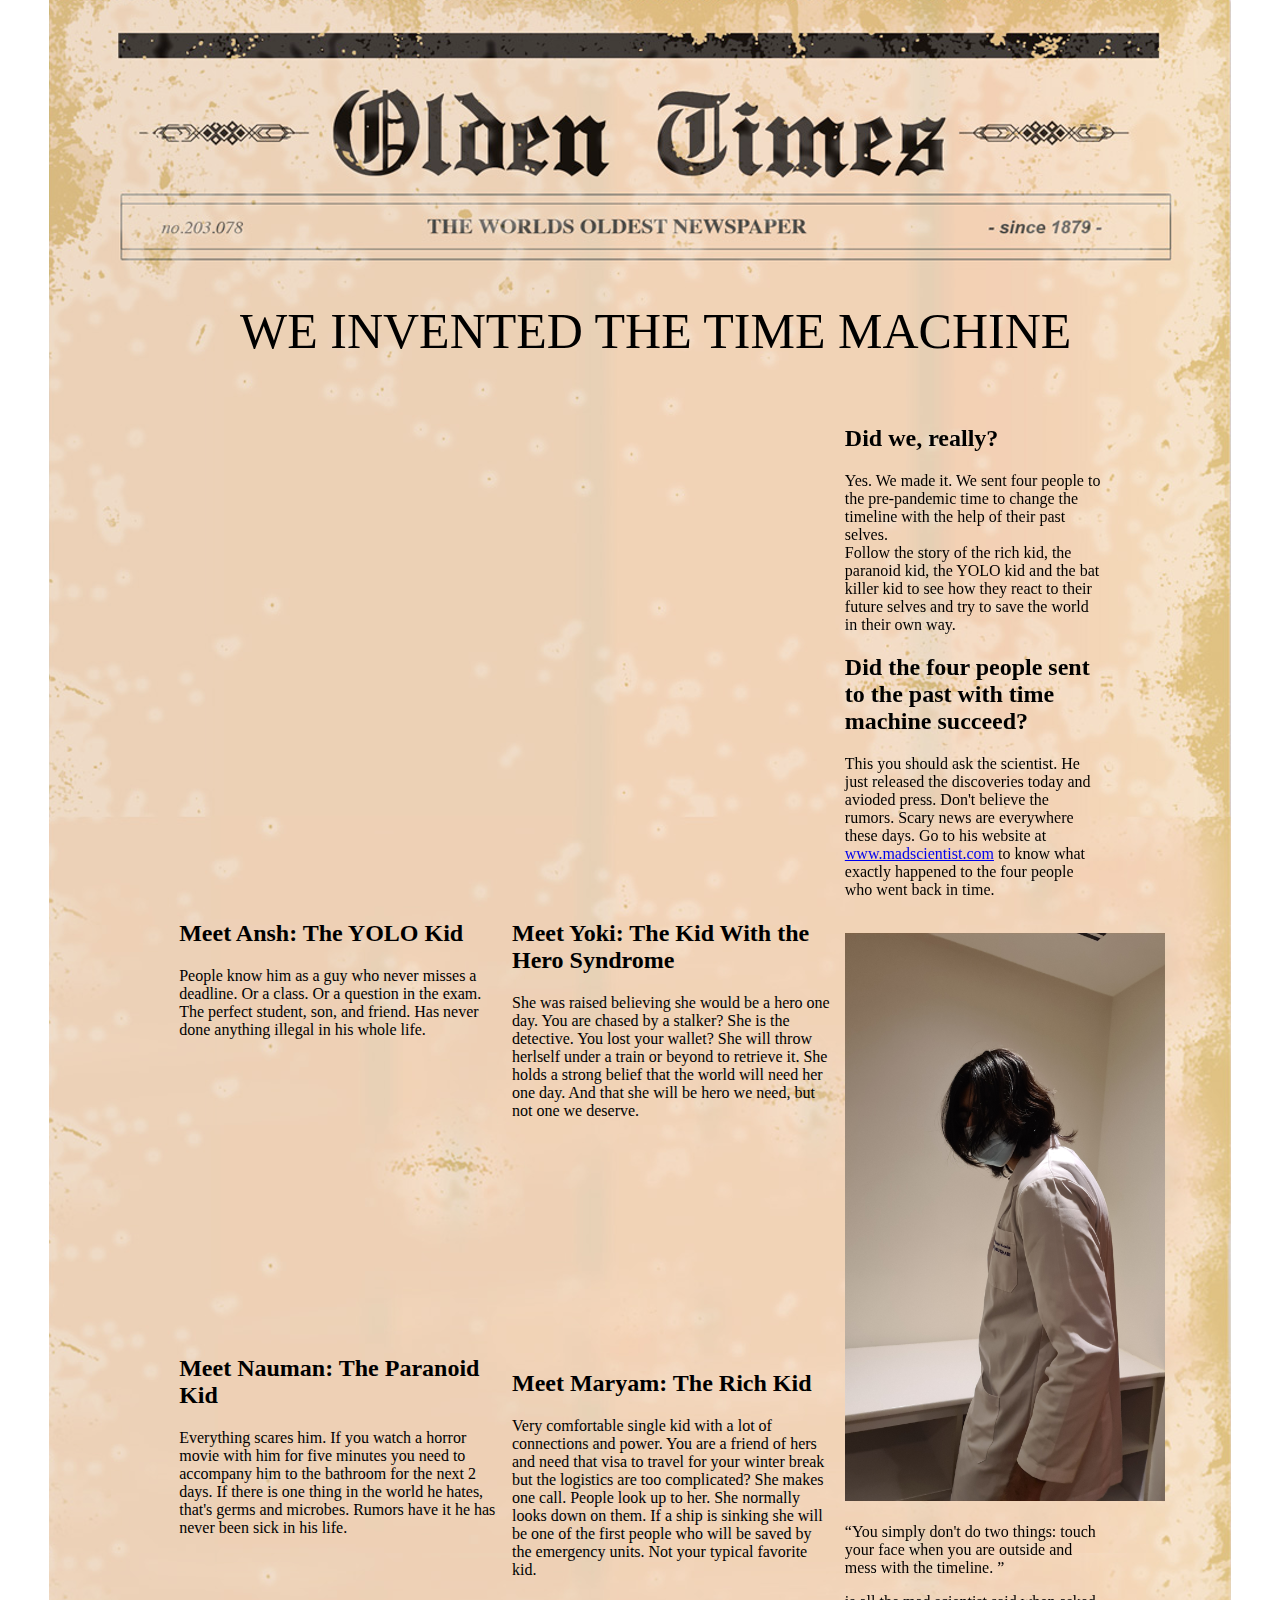
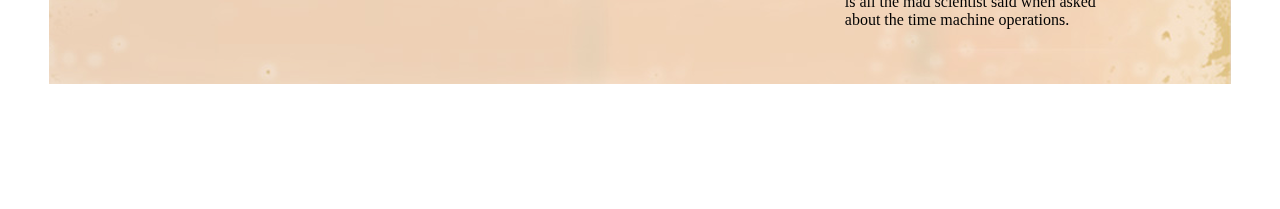
==== index.html @ e81c25d3 "add" ====
<!DOCTYPE html>
<html>
<head>
<title>we invented the time machine</title>
<link rel="stylesheet" href="style.css">
</head>

<body>




<div class="center">
    <img src="Picture1.png">
</div>

<p class="headline"> we invented the time machine </p>


<!-- 
<video id="intro" width="720" height="440" controls>
    <source src="Intro.mp4" type="video/mp4">
</video>
-->


<div id="intro">
    <iframe width="720" height="440" src="https://www.youtube.com/embed/N9l-K04S0UU" frameborder="0" allow="accelerometer; autoplay; clipboard-write; encrypted-media; gyroscope; picture-in-picture" allowfullscreen></iframe>
</div>

<div class="row">


    <div class="column1">
 
        <h2>Meet Ansh: The YOLO Kid</h2>
        <p>
            People know him as a guy who never misses a deadline. Or a class. Or a question in the exam. The perfect student, son, and friend.
            Has never done anything illegal in his whole life.
        </p>
        <iframe width="320" height="240" src="https://www.youtube.com/embed/4kS_X-ZhklM" frameborder="0" allow="accelerometer; autoplay; clipboard-write; encrypted-media; gyroscope; picture-in-picture" allowfullscreen></iframe>
        <br><br><br>


        <h2>Meet Nauman: The Paranoid Kid</h2>
        <p>
            Everything scares him. If you watch a horror movie with him for five minutes you need to accompany him to the bathroom for the next 2 days.
            If there is one thing in the world he hates, that's germs and microbes. Rumors have it he has never been sick in his life.
        </p>
        <iframe width="320" height="240" src="https://www.youtube.com/embed/FuA1tFCF4-k" frameborder="0" allow="accelerometer; autoplay; clipboard-write; encrypted-media; gyroscope; picture-in-picture" allowfullscreen></iframe>



<!--
        <h2>The Latest: Tokyo's Daily Infections Top 600 for First Time</h2>
        <p>TOKYO — The number of new coronavirus infections in Japan's capital have topped 600 in a day for the first time.

            Experts on Tokyo's virus task force say the surge in infections has placed an added burden on hospitals, making it difficult for many of them to carry out treatment for ordinary patients.
            
            Tokyo reported 602 new cases Thursday, while the daily tally for the entire nation was 2,810. Japan has reported 168,573 infections since the pandemic began, with 2,465 deaths.
            
            Tokyo Gov. Yuriko Koike is urging residents to avoid non-essential outings, especially senior citizens and their families. Tokyo has issued a request for drinking places to close early until Dec. 17.
            
        </p>


        <h2>India's Pandemic Recovery Plan Could Cost Air Quality Goals</h2>
        <p>
            NEW DELHI (AP) — India is facing two public health emergencies simultaneously: critically polluted air and the pandemic. And Surinder Singh, a bus driver in the capital New Delhi, is trapped between them both.

In previous years, the government encouraged more people to use buses that run on cleaner fuels, like the one he drives, as an emergency air quality measure. But this year there are limits on passengers to maintain social distance. The air stings Singh's eyes and he worries about contracting the virus every time a person gets on board.

Still reeling from India’s harsh lockdown that dried up his $9 daily income for two months, the 47-year-old father of two says he has no choice but to work. Masked and armed with a bottle of hand sanitizer, he starts his journey near a private hospital that is overwhelmed by virus patients. He travels through roads packed with traffic to the city’s largest and most frenetic railway station.

“I drive the bus in constant fear," he said.

Millions of others are equally desperate in India's historic recession. The economy contracted by 23.9% in the April-June quarter — its worst performance in at least 24 years — and by 7.5% in the next quarter.
        </p>
    -->


    </div>



    <div class="column2">


        <h2>Meet Yoki: The Kid With the Hero Syndrome</h2>
        <p>
            She was raised believing she would be a hero one day. You are chased by a stalker? She is the detective. You lost your wallet?
            She will throw herlself under a train or beyond to retrieve it. She holds a strong belief that the world will need her one day.
            And that she will be hero we need, but not one we deserve.
        </p>
        <iframe width="320" height="210" src="https://www.youtube.com/embed/IMdLojmYSHQ" frameborder="0" allow="accelerometer; autoplay; clipboard-write; encrypted-media; gyroscope; picture-in-picture" allowfullscreen></iframe>
        <br>

        <h2>Meet Maryam: The Rich Kid</h2>
        <p>
            Very comfortable single kid with a lot of connections and power. You are a friend of hers and need that visa to travel for your winter break
            but the logistics are too complicated? She makes one call. People look up to her. She normally looks down on them. If a ship is sinking she
            will be one of the first people who will be saved by the emergency units. Not your typical favorite kid.
        
        </p>
        <iframe width="320" height="210" src="https://www.youtube.com/embed/ZfqNewVfp0w" frameborder="0" allow="accelerometer; autoplay; clipboard-write; encrypted-media; gyroscope; picture-in-picture" allowfullscreen></iframe>







<!-- 

        <h2>Migrant Caravan Sets off to U.S. From Honduras, Risking New Tensions</h2>
        <p>
            SAN PEDRO SULA, Honduras (Reuters) - A few hundred Hondurans formed a caravan bound for the United States on Wednesday after hurricanes battered the country, posing a fresh challenge to efforts to stem illegal immigration from Central America on the cusp of a new U.S. administration.

Mostly younger migrants with backpacks and some women carrying children left the northern city of San Pedro Sula on foot for the Guatemalan border after calls went out on social media to organize a caravan to the United States.

If the exodus grows, it could become the first major caravan to hit the road since Joe Biden defeated U.S. President Donald Trump in a presidential election last month.

Striking just two weeks apart in November, Hurricanes Eta and Iota hammered infrastructure, homes and crops, killing about 100 people in Honduras. The neighboring countries of Guatemala and Nicaragua also suffered widespread damage.
        </p>


        <h2>The Face-Mask Seat: a South Korean Student's Attempt to Recycle in COVID Times</h2>
        <p>
            UIWANG, South Korea (Reuters) - How many disposable masks does it take to make a stool?

Kim Ha-neul knows it takes 1,500.

Bothered by the waste caused by disposable face masks, many of which are made of polypropylene, the South Korean furniture design student has come up with an eco-friendly solution, melting them to make stools he calls "Stack and Stack".

"Plastic is recyclable, so why don't we recycle face masks, which are made of plastic?" the 23-year-old said.

In June, Kim set up a mask collection box at his school, the Kaywon University of Art and Design in Uiwang city, south of Seoul. He has since gathered 10,000 used masks, and has received more than a tonne of defective ones from a factory as well.
        </p>

-->
    </div>







    <div class="column3">
        <h2>Did we, really?</h2>
        <p> Yes. We made it. We sent four people to the pre-pandemic time to change the timeline with the help of their past selves.
            <br>Follow the story of the rich kid, the paranoid kid, the YOLO kid and the bat killer kid to see how they react to their
            future selves and try to save the world in their own way.
            
        </p>
        <h2>Did the four people sent to the past with time machine succeed?</h2>
        <p>This you should ask the scientist. He just released the discoveries today and avioded press. Don't believe the rumors. 
            Scary news are everywhere these days. Go to his website at <a href="time_machine.html">www.madscientist.com</a> to know what exactly happened to the
            four people who went back in time.

        </p> <br>
        <img width="320" height=auto src="scientist.jpg">
        <br> <br>
        <q>You simply don't do two things: touch your face when you are outside and mess with the timeline.
        </q> <p>is all the mad scientist said when asked about the time machine operations.</p>
    </div>





  </div>










</body>
</html>
---- style.css ----
body{
  background-image: url(https://st.depositphotos.com/1022027/2484/i/950/depositphotos_24841573-stock-photo-old-newspaper-background.jpg);
  margin: 0;
  width: 100%;
  text-align: center;
}

.center{
  text-align: center;
  margin-top: 0;
} 


#intro{
  position: absolute;
  top: 43%;
  left: 14%;
}


.headline{
  position: absolute;
  text-transform: uppercase;
  left: 50%;
  margin-left: -400px;
  top: 28%;
  text-emphasis: bold;
  font: 50px Times, Arial;
  
}

.column1 {
  position: absolute;
  top: 100%;
  margin-left: 14%;
  float: left;
  width: 25%;
  text-align: left;

}

.column2 {
  position: absolute;
  top: 100%;
  margin-left: 40%;
  float: left;
  width: 25%;
  text-align: left;

}


.column3 {
  position: absolute;
  top: 45%;
  margin-left: 66%;
  float: left;
  width: 20%;
  text-align: left;
}


/* Clear floats after the columns */
.row:after {
  position: absolute;
  top: 30%;
  content: "";
  display: table;
  clear: both;
}

.ansh_intro {
  position: absolute;
  top: 55%;
  left: 14%;
}
.nau_intro {
  position: absolute;
  top: 75%;
  left: 14%;
}
#icon1{
  position: absolute;
  top: 43%;
  left: 14%;
  width: 3cm
}
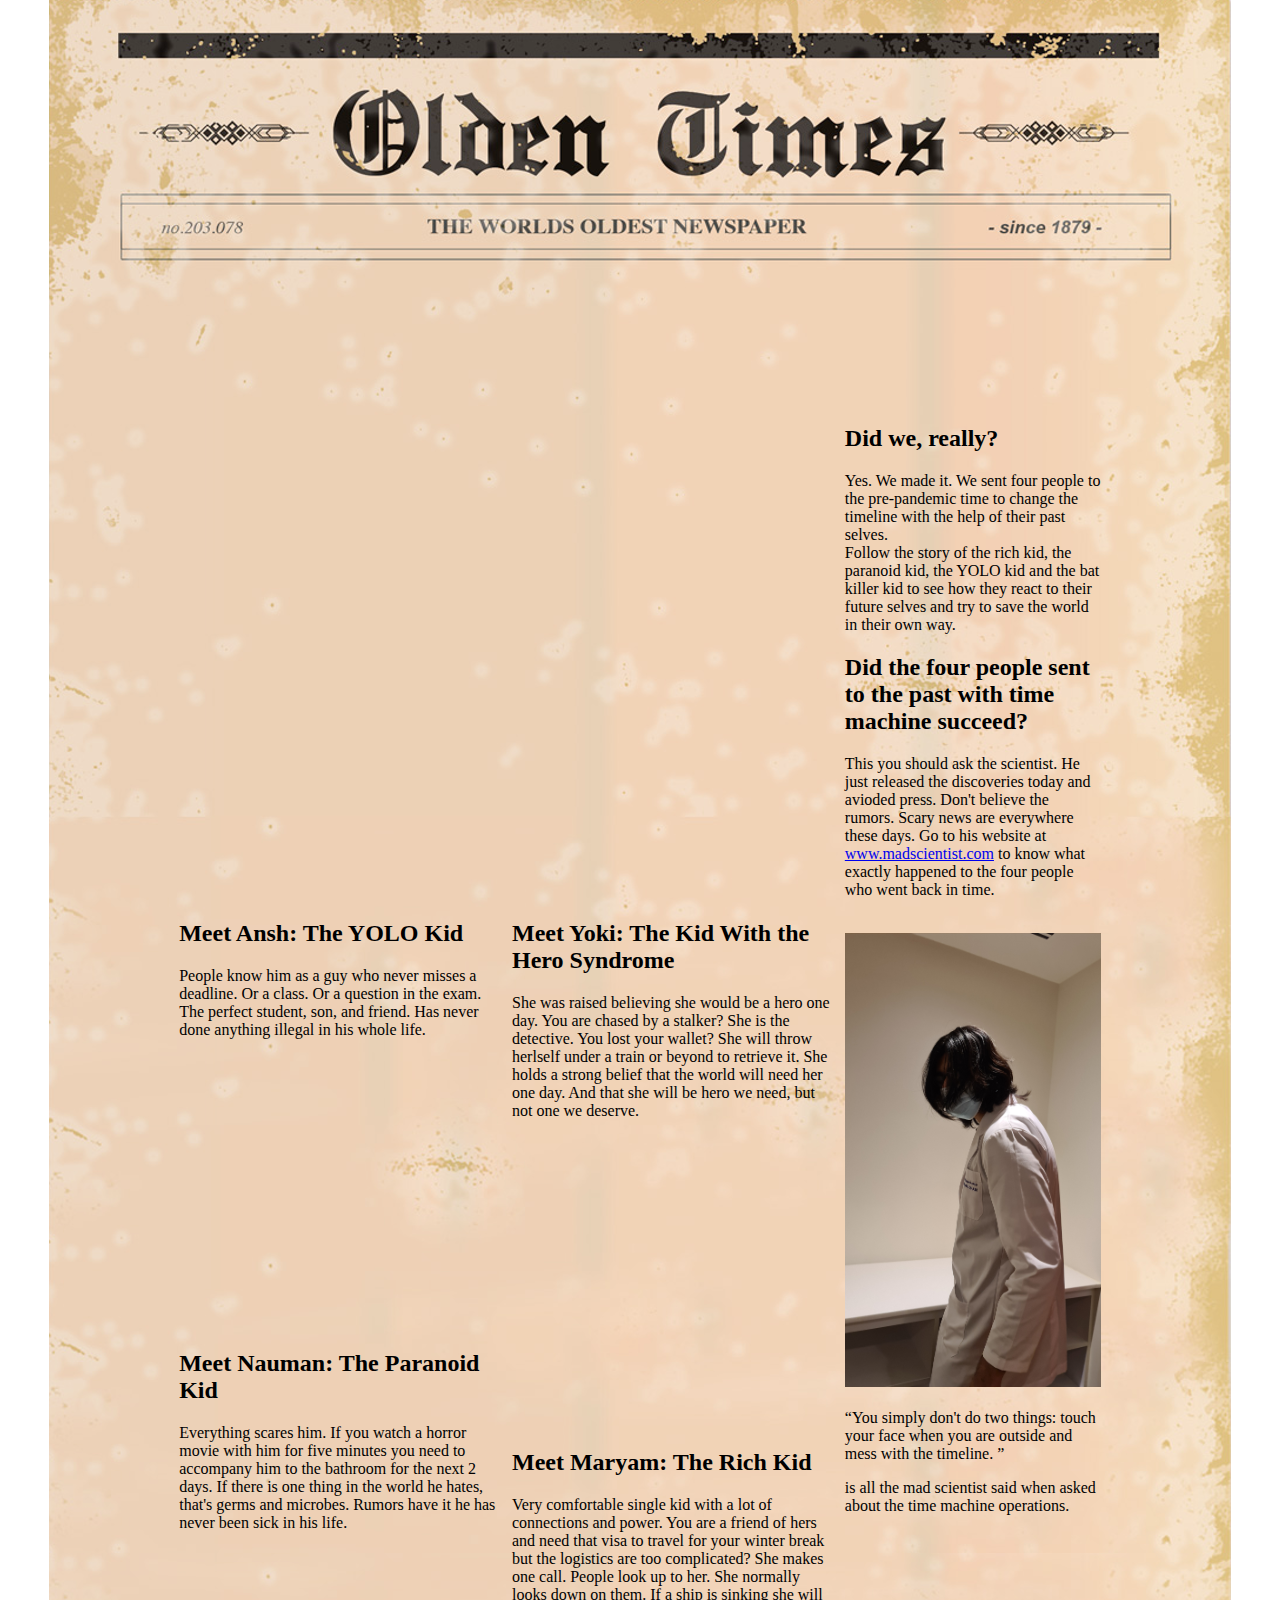
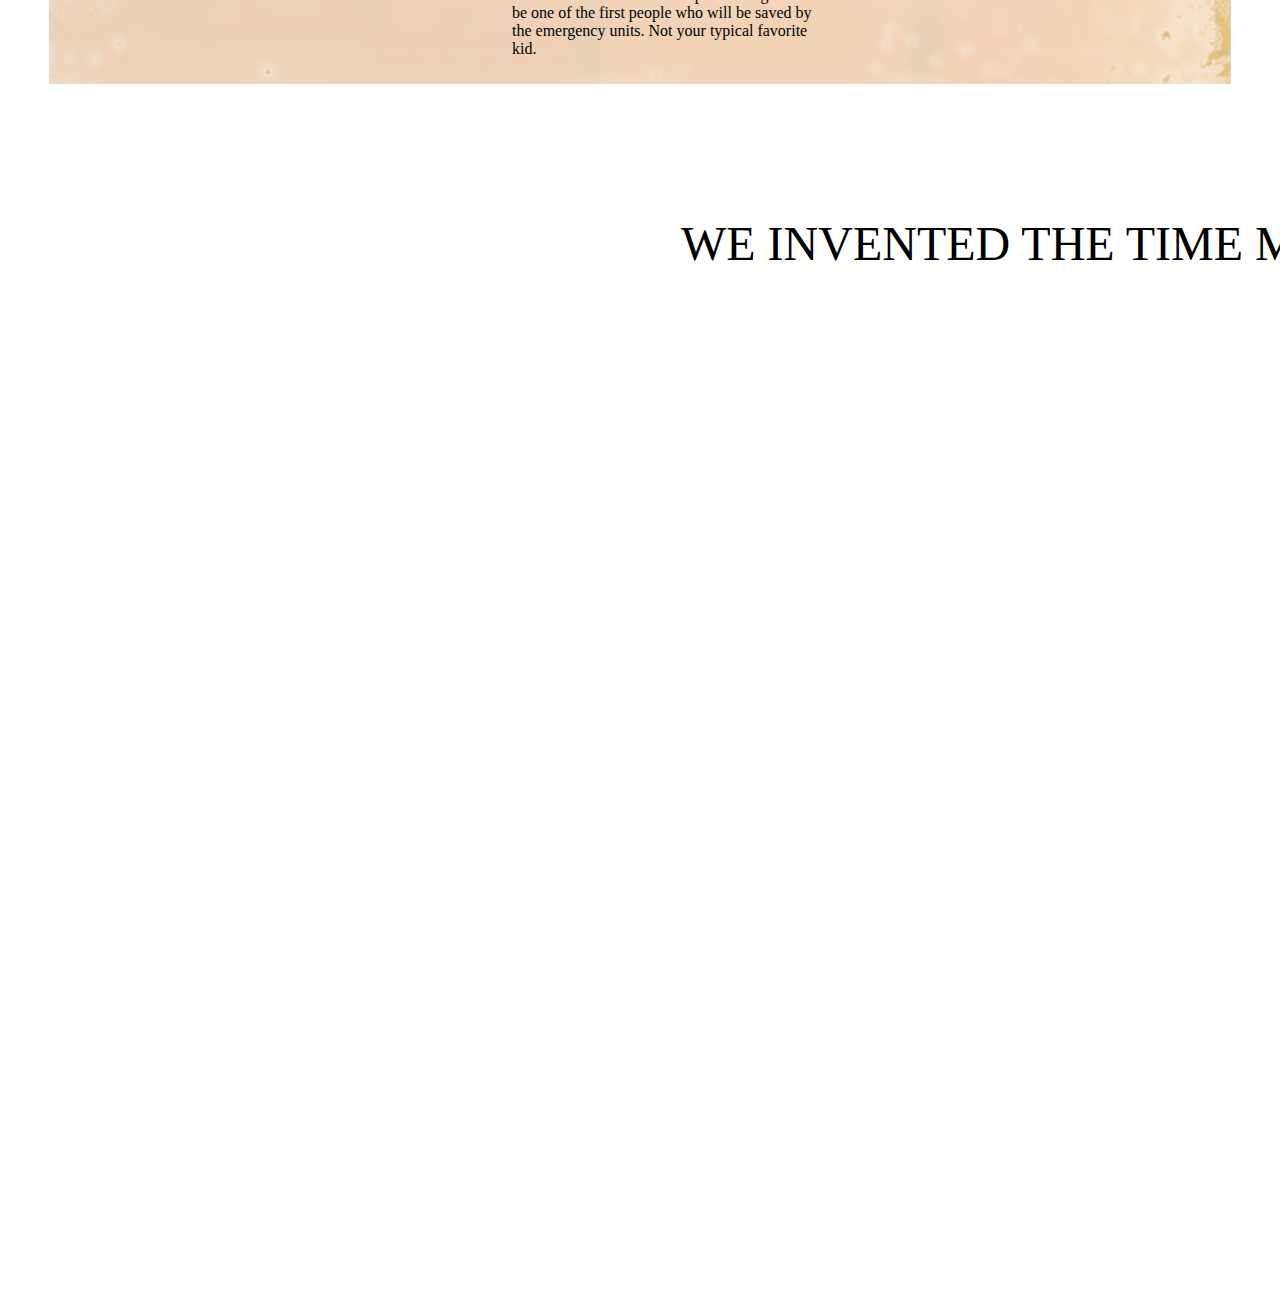
==== commit e76a87ae: "." ====
--- a/index.html
+++ b/index.html
@@ -10,11 +10,16 @@
 
 
 
-<div class="center">
-    <img src="Picture1.png">
+
+<img class="newspaper" src="Picture1.png">
+
+<p class="headline">we invented the time machine</p>
+
+<div class="video-container">
+    <iframe src="https://www.youtube.com/embed/N9l-K04S0UU" frameborder="0" allow="accelerometer; autoplay; clipboard-write; encrypted-media; gyroscope; picture-in-picture" allowfullscreen></iframe>
 </div>
 
-<p class="headline"> we invented the time machine </p>
+
 
 
 <!-- 
@@ -23,10 +28,6 @@
 </video>
 -->
 
-
-<div id="intro">
-    <iframe width="720" height="440" src="https://www.youtube.com/embed/N9l-K04S0UU" frameborder="0" allow="accelerometer; autoplay; clipboard-write; encrypted-media; gyroscope; picture-in-picture" allowfullscreen></iframe>
-</div>
 
 <div class="row">
 
@@ -38,47 +39,21 @@
             People know him as a guy who never misses a deadline. Or a class. Or a question in the exam. The perfect student, son, and friend.
             Has never done anything illegal in his whole life.
         </p>
-        <iframe width="320" height="240" src="https://www.youtube.com/embed/4kS_X-ZhklM" frameborder="0" allow="accelerometer; autoplay; clipboard-write; encrypted-media; gyroscope; picture-in-picture" allowfullscreen></iframe>
-        <br><br><br>
 
+        <div class="video-container1">
+            <iframe src="https://www.youtube.com/embed/4kS_X-ZhklM" frameborder="0" allow="accelerometer; autoplay; clipboard-write; encrypted-media; gyroscope; picture-in-picture" allowfullscreen></iframe>
+        </div>
 
         <h2>Meet Nauman: The Paranoid Kid</h2>
         <p>
             Everything scares him. If you watch a horror movie with him for five minutes you need to accompany him to the bathroom for the next 2 days.
             If there is one thing in the world he hates, that's germs and microbes. Rumors have it he has never been sick in his life.
         </p>
-        <iframe width="320" height="240" src="https://www.youtube.com/embed/FuA1tFCF4-k" frameborder="0" allow="accelerometer; autoplay; clipboard-write; encrypted-media; gyroscope; picture-in-picture" allowfullscreen></iframe>
 
-
-
-<!--
-        <h2>The Latest: Tokyo's Daily Infections Top 600 for First Time</h2>
-        <p>TOKYO — The number of new coronavirus infections in Japan's capital have topped 600 in a day for the first time.
-
-            Experts on Tokyo's virus task force say the surge in infections has placed an added burden on hospitals, making it difficult for many of them to carry out treatment for ordinary patients.
-            
-            Tokyo reported 602 new cases Thursday, while the daily tally for the entire nation was 2,810. Japan has reported 168,573 infections since the pandemic began, with 2,465 deaths.
-            
-            Tokyo Gov. Yuriko Koike is urging residents to avoid non-essential outings, especially senior citizens and their families. Tokyo has issued a request for drinking places to close early until Dec. 17.
-            
-        </p>
-
-
-        <h2>India's Pandemic Recovery Plan Could Cost Air Quality Goals</h2>
-        <p>
-            NEW DELHI (AP) — India is facing two public health emergencies simultaneously: critically polluted air and the pandemic. And Surinder Singh, a bus driver in the capital New Delhi, is trapped between them both.
-
-In previous years, the government encouraged more people to use buses that run on cleaner fuels, like the one he drives, as an emergency air quality measure. But this year there are limits on passengers to maintain social distance. The air stings Singh's eyes and he worries about contracting the virus every time a person gets on board.
-
-Still reeling from India’s harsh lockdown that dried up his $9 daily income for two months, the 47-year-old father of two says he has no choice but to work. Masked and armed with a bottle of hand sanitizer, he starts his journey near a private hospital that is overwhelmed by virus patients. He travels through roads packed with traffic to the city’s largest and most frenetic railway station.
-
-“I drive the bus in constant fear," he said.
-
-Millions of others are equally desperate in India's historic recession. The economy contracted by 23.9% in the April-June quarter — its worst performance in at least 24 years — and by 7.5% in the next quarter.
-        </p>
-    -->
-
-
+        <div class="video-container1">
+            <iframe src="https://www.youtube.com/embed/FuA1tFCF4-k" frameborder="0" allow="accelerometer; autoplay; clipboard-write; encrypted-media; gyroscope; picture-in-picture" allowfullscreen></iframe>
+        </div>
+        
     </div>
 
 
@@ -92,7 +67,9 @@
             She will throw herlself under a train or beyond to retrieve it. She holds a strong belief that the world will need her one day.
             And that she will be hero we need, but not one we deserve.
         </p>
-        <iframe width="320" height="210" src="https://www.youtube.com/embed/IMdLojmYSHQ" frameborder="0" allow="accelerometer; autoplay; clipboard-write; encrypted-media; gyroscope; picture-in-picture" allowfullscreen></iframe>
+        <div class="video-container1">
+        <iframe src="https://www.youtube.com/embed/IMdLojmYSHQ" frameborder="0" allow="accelerometer; autoplay; clipboard-write; encrypted-media; gyroscope; picture-in-picture" allowfullscreen></iframe>
+        </div>
         <br>
 
         <h2>Meet Maryam: The Rich Kid</h2>
@@ -100,44 +77,10 @@
             Very comfortable single kid with a lot of connections and power. You are a friend of hers and need that visa to travel for your winter break
             but the logistics are too complicated? She makes one call. People look up to her. She normally looks down on them. If a ship is sinking she
             will be one of the first people who will be saved by the emergency units. Not your typical favorite kid.
-        
         </p>
-        <iframe width="320" height="210" src="https://www.youtube.com/embed/ZfqNewVfp0w" frameborder="0" allow="accelerometer; autoplay; clipboard-write; encrypted-media; gyroscope; picture-in-picture" allowfullscreen></iframe>
-
-
-
-
-
-
-
-<!-- 
-
-        <h2>Migrant Caravan Sets off to U.S. From Honduras, Risking New Tensions</h2>
-        <p>
-            SAN PEDRO SULA, Honduras (Reuters) - A few hundred Hondurans formed a caravan bound for the United States on Wednesday after hurricanes battered the country, posing a fresh challenge to efforts to stem illegal immigration from Central America on the cusp of a new U.S. administration.
-
-Mostly younger migrants with backpacks and some women carrying children left the northern city of San Pedro Sula on foot for the Guatemalan border after calls went out on social media to organize a caravan to the United States.
-
-If the exodus grows, it could become the first major caravan to hit the road since Joe Biden defeated U.S. President Donald Trump in a presidential election last month.
-
-Striking just two weeks apart in November, Hurricanes Eta and Iota hammered infrastructure, homes and crops, killing about 100 people in Honduras. The neighboring countries of Guatemala and Nicaragua also suffered widespread damage.
-        </p>
-
-
-        <h2>The Face-Mask Seat: a South Korean Student's Attempt to Recycle in COVID Times</h2>
-        <p>
-            UIWANG, South Korea (Reuters) - How many disposable masks does it take to make a stool?
-
-Kim Ha-neul knows it takes 1,500.
-
-Bothered by the waste caused by disposable face masks, many of which are made of polypropylene, the South Korean furniture design student has come up with an eco-friendly solution, melting them to make stools he calls "Stack and Stack".
-
-"Plastic is recyclable, so why don't we recycle face masks, which are made of plastic?" the 23-year-old said.
-
-In June, Kim set up a mask collection box at his school, the Kaywon University of Art and Design in Uiwang city, south of Seoul. He has since gathered 10,000 used masks, and has received more than a tonne of defective ones from a factory as well.
-        </p>
-
--->
+        <div class="video-container1">
+            <iframe src="https://www.youtube.com/embed/ZfqNewVfp0w" frameborder="0" allow="accelerometer; autoplay; clipboard-write; encrypted-media; gyroscope; picture-in-picture" allowfullscreen></iframe>
+        </div>
     </div>
 
 
@@ -159,7 +102,7 @@
             four people who went back in time.
 
         </p> <br>
-        <img width="320" height=auto src="scientist.jpg">
+        <img class="img1" src="scientist.jpg">
         <br> <br>
         <q>You simply don't do two things: touch your face when you are outside and mess with the timeline.
         </q> <p>is all the mad scientist said when asked about the time machine operations.</p>
@@ -172,14 +115,6 @@
   </div>
 
 
-
-
-
-
-
-
-
-
 </body>
 </html>
 
--- a/style.css
+++ b/style.css
@@ -1,13 +1,14 @@
 body{
-  background-image: url(https://st.depositphotos.com/1022027/2484/i/950/depositphotos_24841573-stock-photo-old-newspaper-background.jpg);
   margin: 0;
   width: 100%;
   text-align: center;
 }
 
-.center{
-  text-align: center;
-  margin-top: 0;
+.newspaper{
+  height: auto;
+  max-width: 100%;
+  margin-bottom: 0px;
+  margin-bottom: 0px;
 } 
 
 
@@ -18,16 +19,51 @@
 }
 
 
+.video-container {
+  padding-bottom: 56.25%;
+  padding-top: 35px;
+  padding-bottom: 75%;
+  height: 0;
+  overflow: hidden;
+}
+.video-container iframe {
+  position: absolute;
+  top: 47%;
+  left: 14%;
+  width: 50%;
+  height: 52%;
+}
+
+.video-container1 {
+  position:relative;
+  padding-bottom: 56.25%;
+  padding-top: 35px;
+  padding-bottom: 75%;
+  height: 0;
+  overflow: hidden;
+}
+.video-container1 iframe {
+  position: absolute;
+  top: auto;
+  left: 0;
+  width: 100%;
+  height: 100%;
+}
+
+
 .headline{
-  position: absolute;
+  position: relative;
   text-transform: uppercase;
+  margin-top: 10%;
   left: 50%;
   margin-left: -400px;
   top: 28%;
   text-emphasis: bold;
-  font: 50px Times, Arial;
-  
+  font: 300% Times, Arial;
 }
+
+
+
 
 .column1 {
   position: absolute;
@@ -69,19 +105,15 @@
   clear: both;
 }
 
-.ansh_intro {
-  position: absolute;
-  top: 55%;
-  left: 14%;
-}
-.nau_intro {
-  position: absolute;
-  top: 75%;
-  left: 14%;
-}
+
 #icon1{
   position: absolute;
   top: 43%;
   left: 14%;
   width: 3cm
-}+}
+
+.img1 {
+  width: 100%;
+  height: auto;
+}
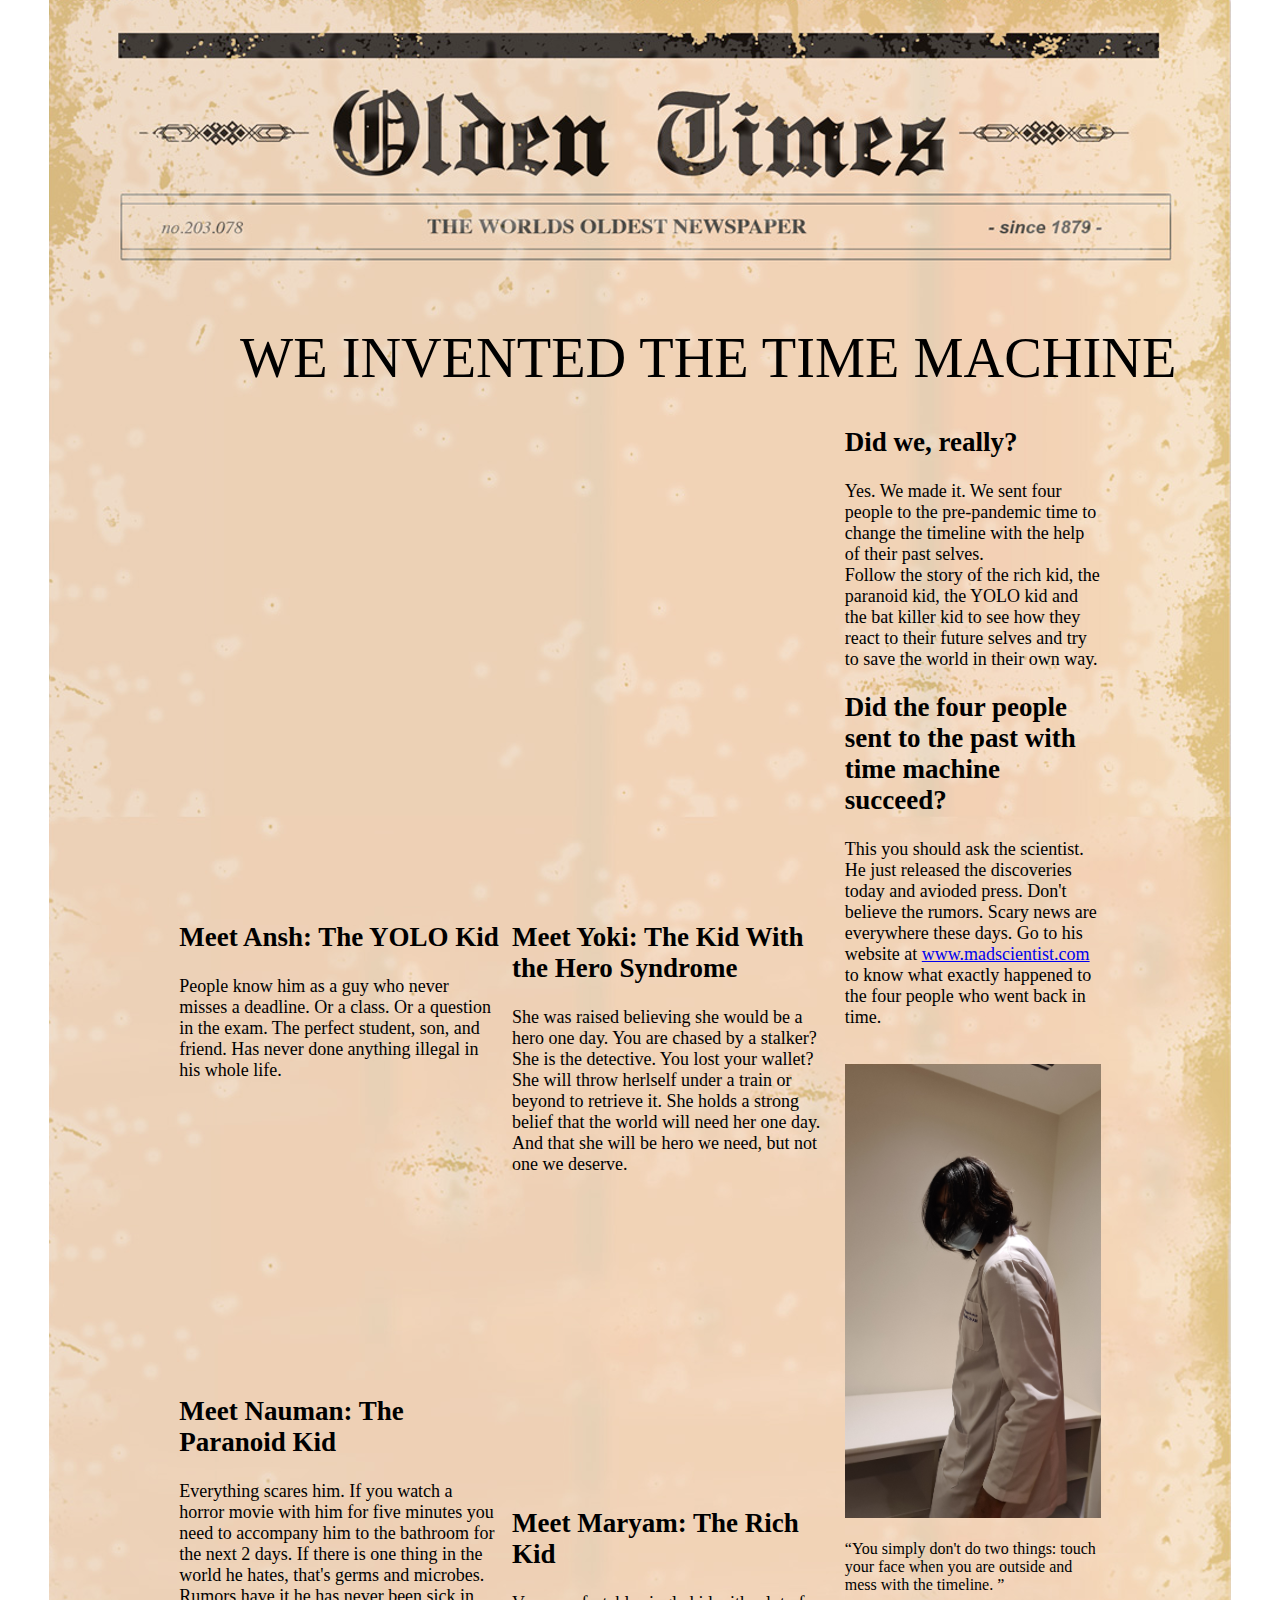
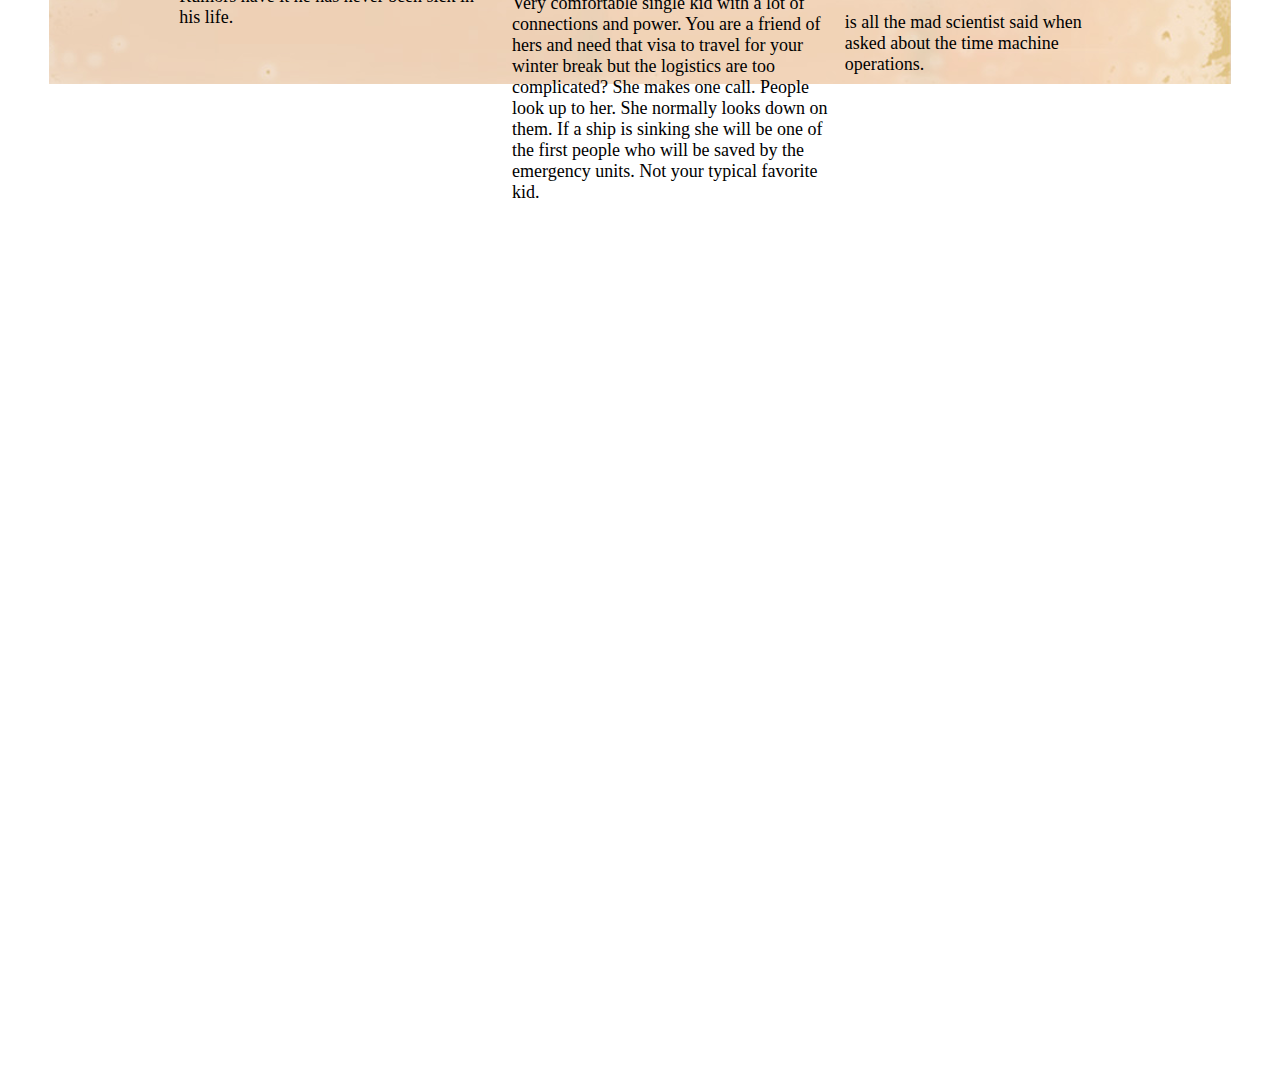
==== commit f842e00f: "." ====
--- a/index.html
+++ b/index.html
@@ -13,7 +13,7 @@
 
 <img class="newspaper" src="Picture1.png">
 
-<p class="headline">we invented the time machine</p>
+<h1 class="headline">we invented the time machine</h1>
 
 <div class="video-container">
     <iframe src="https://www.youtube.com/embed/N9l-K04S0UU" frameborder="0" allow="accelerometer; autoplay; clipboard-write; encrypted-media; gyroscope; picture-in-picture" allowfullscreen></iframe>
--- a/style.css
+++ b/style.css
@@ -11,6 +11,26 @@
   margin-bottom: 0px;
 } 
 
+.headline{
+  position: absolute;
+  text-transform: uppercase;
+  left: 50%;
+  margin-left: -400px;
+  top: 32%;
+  text-emphasis: bold;
+  font: 300% Times, Arial;
+  font-size: 4.4vw;  
+}
+
+h1 {
+  font-size: 5.9vw;
+}
+h2 {
+  font-size: 3.0vh;
+}
+p {
+  font-size: 2vmin;
+}
 
 #intro{
   position: absolute;
@@ -49,19 +69,6 @@
   width: 100%;
   height: 100%;
 }
-
-
-.headline{
-  position: relative;
-  text-transform: uppercase;
-  margin-top: 10%;
-  left: 50%;
-  margin-left: -400px;
-  top: 28%;
-  text-emphasis: bold;
-  font: 300% Times, Arial;
-}
-
 
 
 
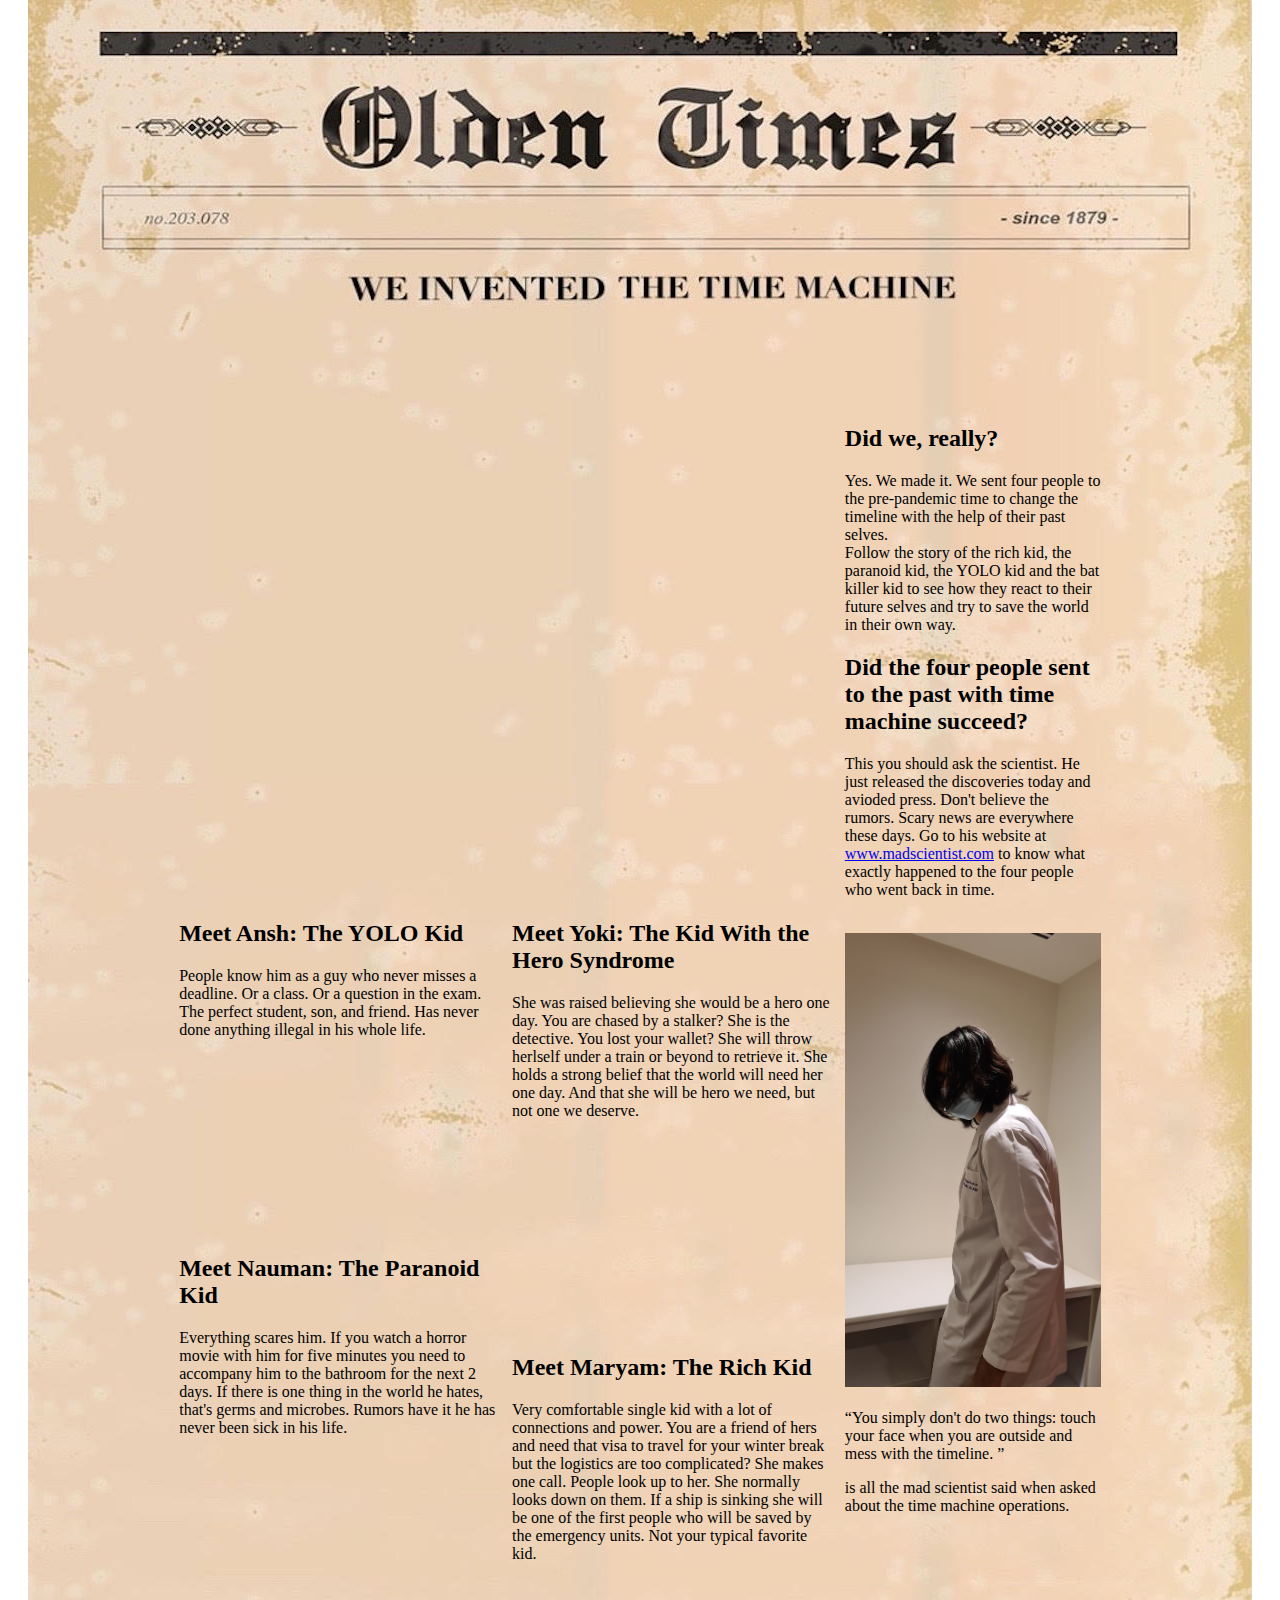
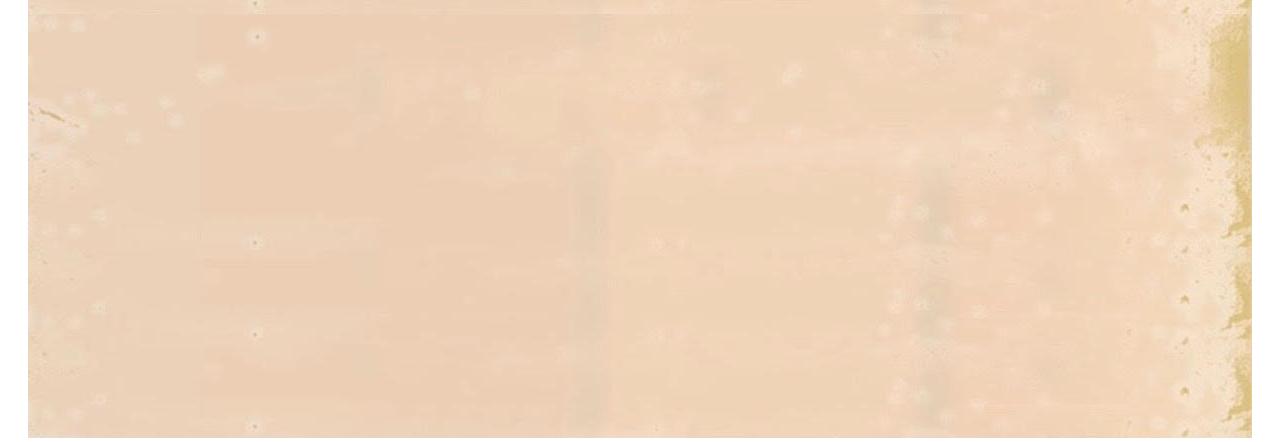
==== commit 3d0e8fed: "." ====
--- a/index.html
+++ b/index.html
@@ -13,7 +13,7 @@
 
 <img class="newspaper" src="Picture1.png">
 
-<h1 class="headline">we invented the time machine</h1>
+
 
 <div class="video-container">
     <iframe src="https://www.youtube.com/embed/N9l-K04S0UU" frameborder="0" allow="accelerometer; autoplay; clipboard-write; encrypted-media; gyroscope; picture-in-picture" allowfullscreen></iframe>
--- a/style.css
+++ b/style.css
@@ -1,4 +1,5 @@
 body{
+  background: url("https://media.istockphoto.com/photos/old-paper-texture-picture-id904234678?k=6&m=904234678&s=170667a&w=0&h=40rTw39mSjYENxcpfOl-tt0H-uoZrI6sjpaJgqpDGj8=");
   margin: 0;
   width: 100%;
   text-align: center;
@@ -19,33 +20,15 @@
   top: 32%;
   text-emphasis: bold;
   font: 300% Times, Arial;
-  font-size: 4.4vw;  
-}
-
-h1 {
-  font-size: 5.9vw;
-}
-h2 {
-  font-size: 3.0vh;
-}
-p {
-  font-size: 2vmin;
-}
-
-#intro{
-  position: absolute;
-  top: 43%;
-  left: 14%;
+  font-size: 3.4vw;  
 }
 
 
 .video-container {
-  padding-bottom: 56.25%;
-  padding-top: 35px;
-  padding-bottom: 75%;
   height: 0;
   overflow: hidden;
 }
+
 .video-container iframe {
   position: absolute;
   top: 47%;
@@ -57,8 +40,7 @@
 .video-container1 {
   position:relative;
   padding-bottom: 56.25%;
-  padding-top: 35px;
-  padding-bottom: 75%;
+
   height: 0;
   overflow: hidden;
 }
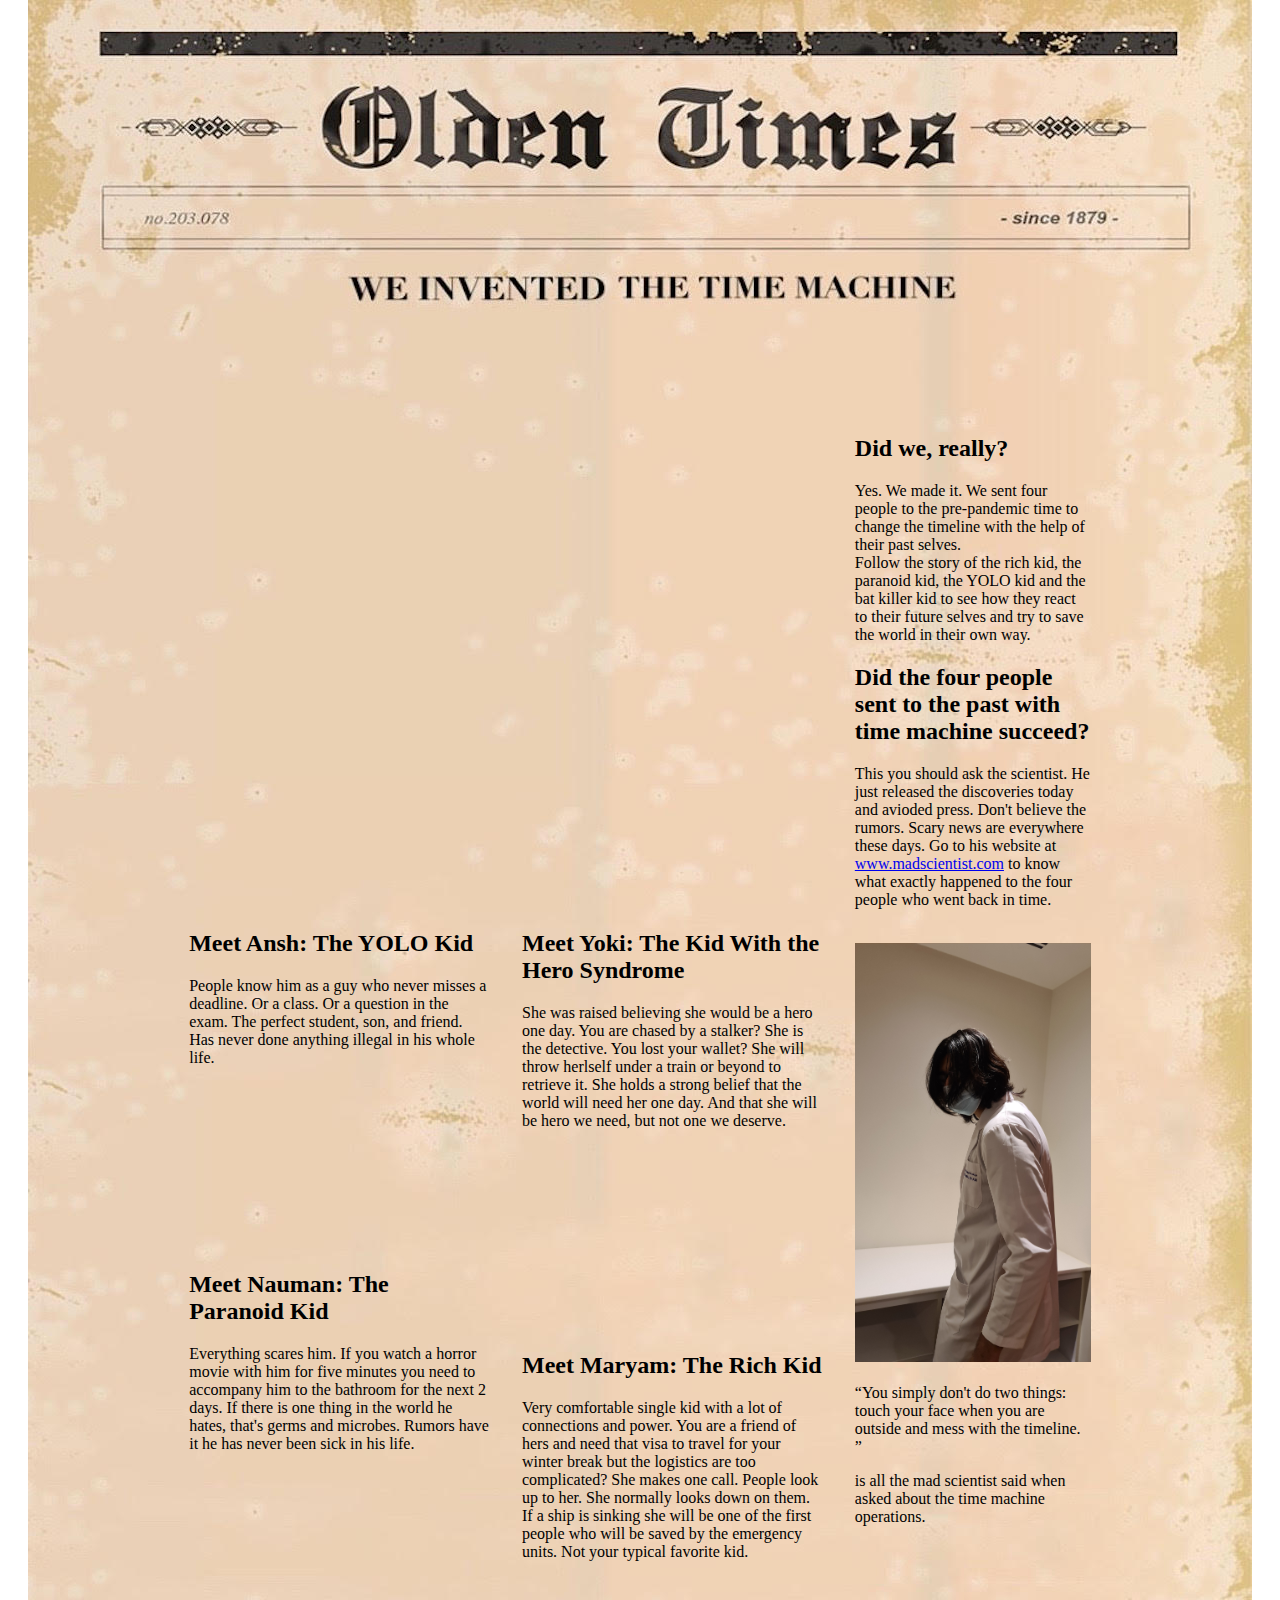
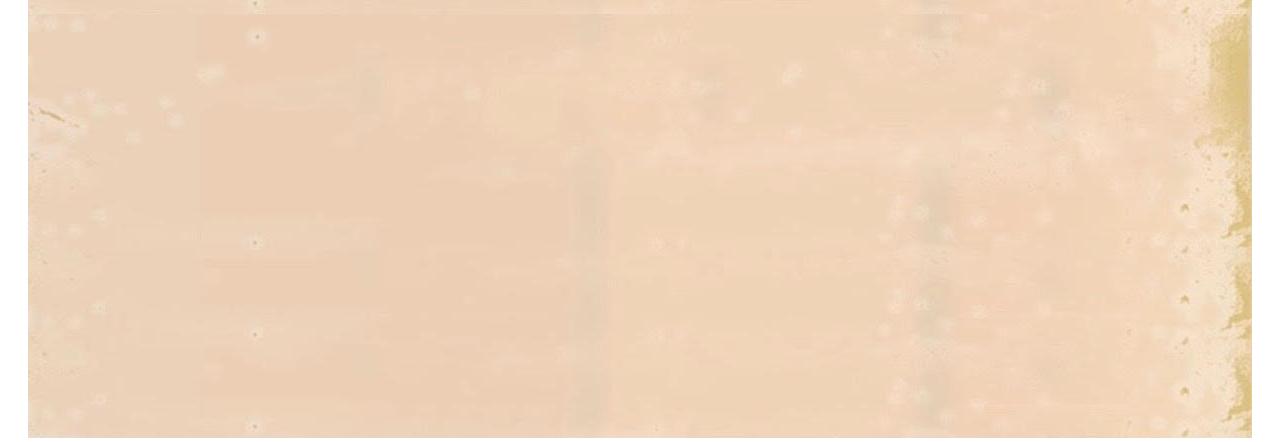
==== commit f6f5aac1: "." ====
--- a/index.html
+++ b/index.html
@@ -3,6 +3,7 @@
 <head>
 <title>we invented the time machine</title>
 <link rel="stylesheet" href="style.css">
+<meta name="viewport" content="width=device-width, initial-scale=1.0">
 </head>
 
 <body>
@@ -32,7 +33,7 @@
 <div class="row">
 
 
-    <div class="column1">
+    <div id="column1">
  
         <h2>Meet Ansh: The YOLO Kid</h2>
         <p>
@@ -58,7 +59,7 @@
 
 
 
-    <div class="column2">
+    <div id="column2">
 
 
         <h2>Meet Yoki: The Kid With the Hero Syndrome</h2>
@@ -89,7 +90,7 @@
 
 
 
-    <div class="column3">
+    <div id="column3">
         <h2>Did we, really?</h2>
         <p> Yes. We made it. We sent four people to the pre-pandemic time to change the timeline with the help of their past selves.
             <br>Follow the story of the rich kid, the paranoid kid, the YOLO kid and the bat killer kid to see how they react to their
--- a/style.css
+++ b/style.css
@@ -1,5 +1,5 @@
 body{
-  background: url("https://media.istockphoto.com/photos/old-paper-texture-picture-id904234678?k=6&m=904234678&s=170667a&w=0&h=40rTw39mSjYENxcpfOl-tt0H-uoZrI6sjpaJgqpDGj8=");
+  background: url("https://st2.depositphotos.com/5477854/9453/i/950/depositphotos_94537410-stock-photo-vertical-blank-old-vintage-paper.jpg");
   margin: 0;
   width: 100%;
   text-align: center;
@@ -54,46 +54,69 @@
 
 
 
-.column1 {
+#column1 {
   position: absolute;
   top: 100%;
   margin-left: 14%;
   float: left;
   width: 25%;
   text-align: left;
+  padding: 10px;
+  flex: 33.33%;
 
 }
 
-.column2 {
+#column2 {
   position: absolute;
   top: 100%;
   margin-left: 40%;
   float: left;
   width: 25%;
   text-align: left;
-
+  padding: 10px;
+  flex: 33.33%;
 }
 
 
-.column3 {
+
+#column3 {
   position: absolute;
   top: 45%;
   margin-left: 66%;
   float: left;
   width: 20%;
   text-align: left;
+  padding: 10px;
+  flex: 33.33%;
 }
 
 
 /* Clear floats after the columns */
 .row:after {
-  position: absolute;
-  top: 30%;
   content: "";
   display: table;
   clear: both;
 }
 
+.row{
+  display:flex;
+  flex-wrap: wrap;
+}
+
+@media only screen and (max-width: 900px)  {
+  #column1, #column2, #column3 {
+    display: block;
+    flex: 100%;
+
+    flex-direction: column;
+  }
+}
+
+
+
+* {
+    box-sizing: border-box;
+  }
 
 #icon1{
   position: absolute;
